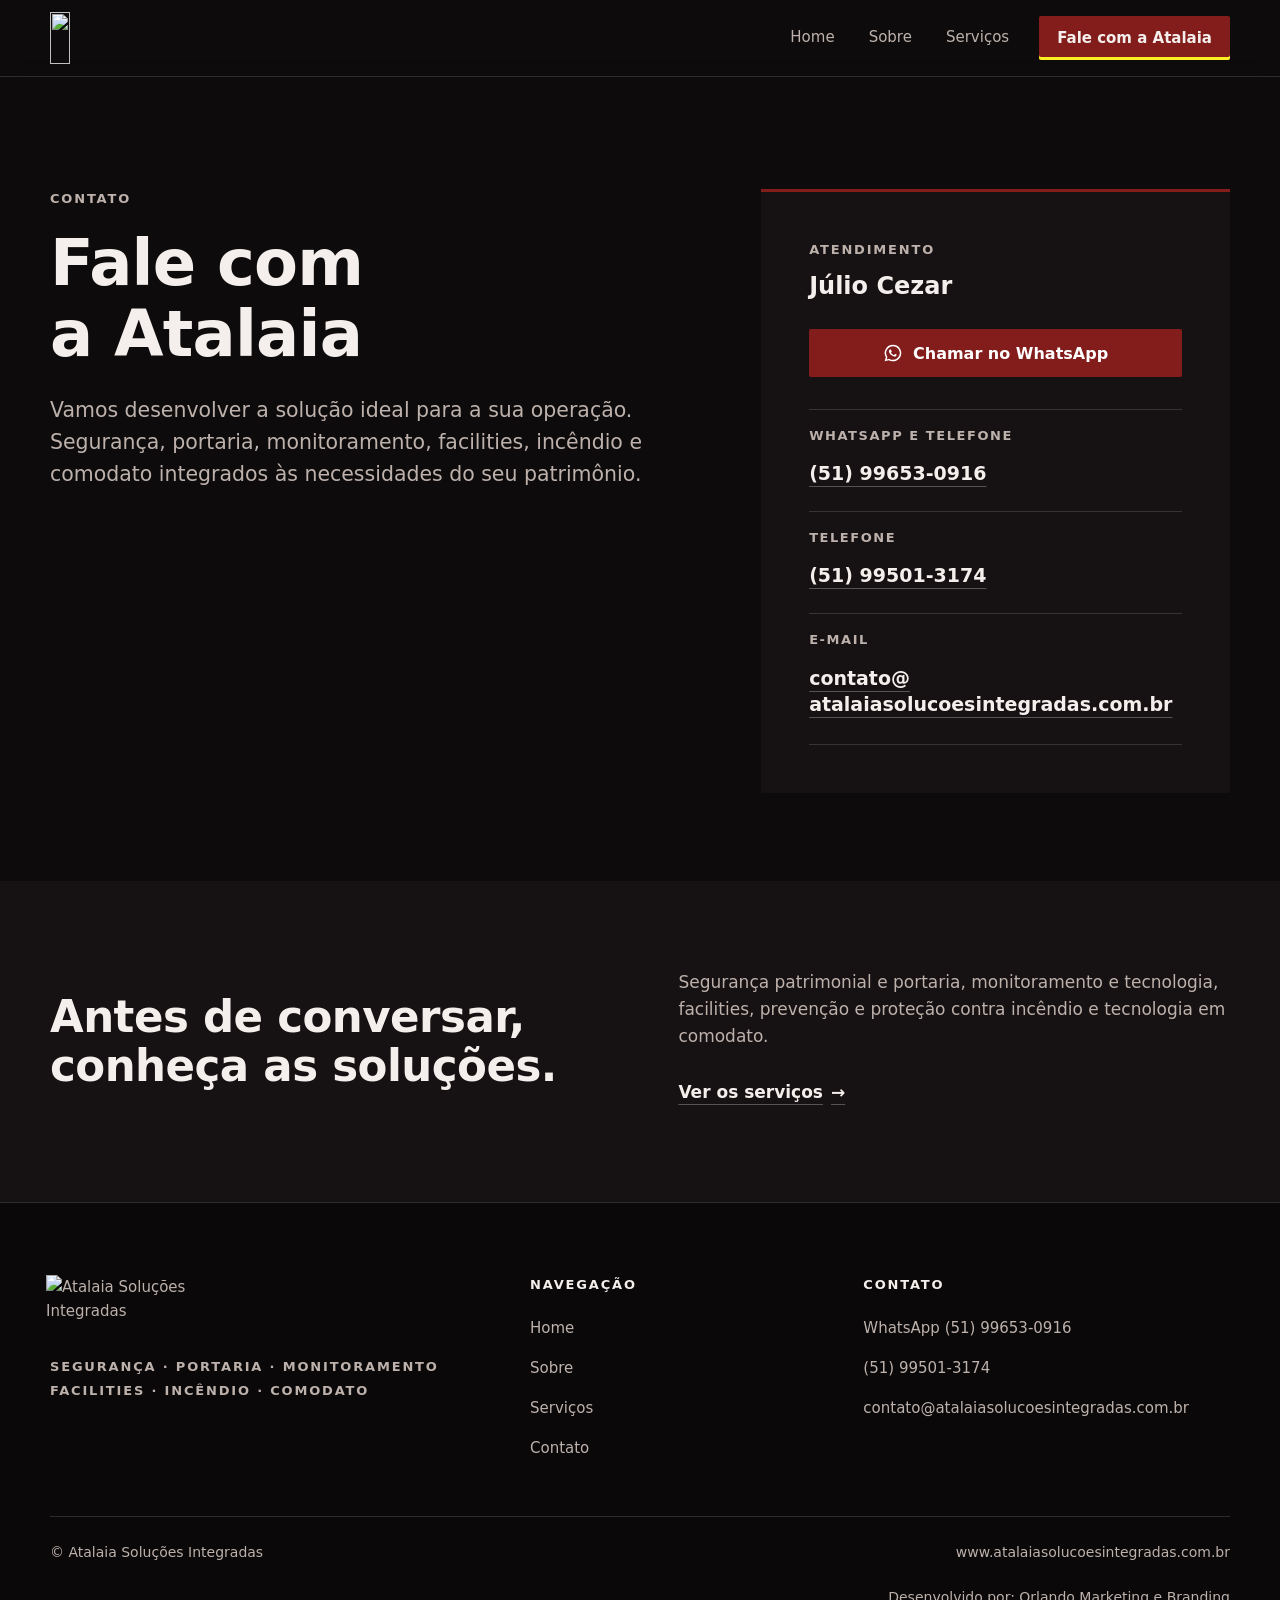
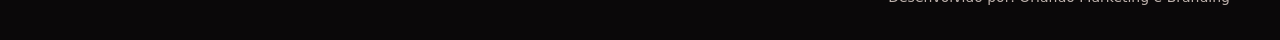
==== contato.html @ caf38fc2 "Publica páginas, estilos e script do site" ====
<!DOCTYPE html>
<html lang="pt-BR">
<head>
  <meta charset="UTF-8">
  <meta name="viewport" content="width=device-width, initial-scale=1">
  <title>Contato — Atalaia Soluções Integradas</title>
  <meta name="description" content="Fale com a Atalaia Soluções Integradas pelo WhatsApp, telefone ou e-mail.">
  <link rel="canonical" href="https://www.atalaiasolucoesintegradas.com.br/contato.html">
  <meta name="theme-color" content="#0E0B0C">
  <meta property="og:type" content="website">
  <meta property="og:locale" content="pt_BR">
  <meta property="og:site_name" content="Atalaia Soluções Integradas">
  <meta property="og:title" content="Contato — Atalaia Soluções Integradas">
  <meta property="og:description" content="Fale com a Atalaia Soluções Integradas pelo WhatsApp, telefone ou e-mail.">
  <meta property="og:url" content="https://www.atalaiasolucoesintegradas.com.br/contato.html">
  <meta property="og:image" content="https://www.atalaiasolucoesintegradas.com.br/assets/og/atalaia-og.jpg">
  <meta property="og:image:width" content="1200">
  <meta property="og:image:height" content="630">
  <meta property="og:image:alt" content="Atalaia Soluções Integradas — Proteção para o que realmente importa.">
  <meta name="twitter:card" content="summary_large_image">
  <link rel="icon" href="assets/favicon/favicon.ico" sizes="16x16 32x32 48x48">
  <link rel="icon" type="image/svg+xml" href="assets/favicon/favicon.svg">
  <link rel="apple-touch-icon" href="assets/favicon/apple-touch-icon.png">
  <link rel="preload" href="assets/fonts/ibm-plex-sans-latin-var.woff2" as="font" type="font/woff2" crossorigin>
  <link rel="stylesheet" href="styles.css">
  <script>document.documentElement.classList.add('js');</script>
  <script src="main.js" defer></script>
  <script type="application/ld+json">{"@context": "https://schema.org", "@type": "Organization", "name": "Atalaia Soluções Integradas", "url": "https://www.atalaiasolucoesintegradas.com.br/", "logo": "https://www.atalaiasolucoesintegradas.com.br/assets/logo/atalaia-horizontal-fundo-escuro.svg", "email": "contato@atalaiasolucoesintegradas.com.br", "contactPoint": [{"@type": "ContactPoint", "contactType": "customer service", "telephone": "+55-51-99653-0916", "email": "contato@atalaiasolucoesintegradas.com.br", "availableLanguage": "pt-BR"}]}</script>
</head>
<body>
  <a class="skip-link" href="#conteudo">Pular para o conteúdo</a>

  <header class="site-header">
    <div class="container header-inner">
      <a class="brand" href="index.html" aria-label="Atalaia Soluções Integradas — página inicial">
        <img src="assets/logo/atalaia-horizontal-fundo-escuro.svg" width="1313" height="386" alt="">
      </a>
      <button class="nav-toggle" type="button" aria-expanded="false" aria-controls="site-nav">
        <span class="nav-toggle-icon" aria-hidden="true"></span><span class="nav-toggle-label">Menu</span>
      </button>
      <nav class="site-nav" id="site-nav" aria-label="Principal">
        <ul>
          <li><a href="index.html">Home</a></li>
          <li><a href="sobre.html">Sobre</a></li>
          <li><a href="servicos.html">Serviços</a></li>
          <li><a class="nav-cta" href="contato.html" aria-current="page">Fale com a Atalaia</a></li>
        </ul>
      </nav>
    </div>
  </header>

  <main id="conteudo">

    <section class="page-hero" aria-labelledby="contato-titulo">
      <div class="container hero-inner">
        <div class="split split--wide-left">
          <div>
            <span class="eyebrow">Contato</span>
            <h1 id="contato-titulo">Fale com a Atalaia</h1>
            <p class="lead">Vamos desenvolver a solução ideal para a sua operação. Segurança, portaria, monitoramento, facilities, incêndio e comodato integrados às necessidades do seu patrimônio.</p>
          </div>
          <div class="contact-panel">
            <p class="contact-person">Atendimento</p>
            <p class="contact-name">Júlio Cezar</p>
            <a class="btn btn--block" href="https://wa.me/5551996530916?text=Ol%C3%A1%21%20Vim%20pelo%20site%20da%20Atalaia%20Solu%C3%A7%C3%B5es%20Integradas%20e%20gostaria%20de%20conversar%20sobre%20uma%20solu%C3%A7%C3%A3o%20para%20a%20minha%20opera%C3%A7%C3%A3o." target="_blank" rel="noopener"><svg viewBox="0 0 24 24" width="20" height="20" aria-hidden="true" focusable="false"><path fill="currentColor" d="M12 2a10 10 0 0 0-8.6 15.1L2 22l5-1.3A10 10 0 1 0 12 2Zm0 18.2a8.2 8.2 0 0 1-4.2-1.1l-.3-.2-3 .8.8-2.9-.2-.3A8.2 8.2 0 1 1 12 20.2Zm4.5-6.1c-.2-.1-1.5-.7-1.7-.8-.2-.1-.4-.1-.6.1-.2.2-.7.8-.8 1-.2.2-.3.2-.5.1-.2-.1-1-.4-1.9-1.2-.7-.6-1.2-1.4-1.3-1.6-.1-.2 0-.4.1-.5.1-.1.2-.3.4-.4.1-.1.2-.2.2-.4.1-.1 0-.3 0-.4 0-.1-.6-1.4-.8-1.9-.2-.5-.4-.4-.6-.4h-.5c-.2 0-.4.1-.6.3-.2.2-.8.8-.8 1.9s.8 2.2.9 2.4c.1.2 1.6 2.4 3.8 3.4.5.2.9.4 1.3.5.5.2 1 .1 1.4.1.4-.1 1.3-.5 1.5-1 .2-.5.2-.9.1-1Z"/></svg><span>Chamar no WhatsApp</span></a>
            <ul class="contact-list">
              <li><span class="contact-label">WhatsApp e telefone</span><a href="tel:+5551996530916">(51) 99653-0916</a></li>
              <li><span class="contact-label">Telefone</span><a href="tel:+5551995013174">(51) 99501-3174</a></li>
              <li><span class="contact-label">E-mail</span><a class="email" href="mailto:contato@atalaiasolucoesintegradas.com.br">contato@<wbr>atalaiasolucoesintegradas<wbr>.com.br</a></li>
            </ul>
          </div>
        </div>
      </div>
    </section>

    <section class="section section--ink2 section--tight" aria-labelledby="contato-solucoes">
      <div class="container split split--center">
        <div>
          <h2 id="contato-solucoes">Antes de conversar, conheça as soluções.</h2>
        </div>
        <div>
          <p class="muted">Segurança patrimonial e portaria, monitoramento e tecnologia, facilities, prevenção e proteção contra incêndio e tecnologia em comodato.</p>
          <div class="actions" style="margin-top:20px"><a class="link-action" href="servicos.html">Ver os serviços</a></div>
        </div>
      </div>
    </section>

  </main>

  <footer class="site-footer">
    <div class="container">
      <div class="footer-grid">
        <div class="footer-brand">
          <img src="assets/logo/atalaia-horizontal-fundo-escuro.svg" width="1313" height="386" alt="Atalaia Soluções Integradas" loading="lazy">
          <p class="tagline">Segurança · Portaria · Monitoramento<br>Facilities · Incêndio · Comodato</p>
        </div>
        <nav aria-label="Rodapé">
          <p class="footer-title">Navegação</p>
          <ul class="footer-links">
            <li><a href="index.html">Home</a></li>
            <li><a href="sobre.html">Sobre</a></li>
            <li><a href="servicos.html">Serviços</a></li>
            <li><a href="contato.html">Contato</a></li>
          </ul>
        </nav>
        <div>
          <p class="footer-title">Contato</p>
          <ul class="footer-links">
            <li><a href="https://wa.me/5551996530916?text=Ol%C3%A1%21%20Vim%20pelo%20site%20da%20Atalaia%20Solu%C3%A7%C3%B5es%20Integradas%20e%20gostaria%20de%20conversar%20sobre%20uma%20solu%C3%A7%C3%A3o%20para%20a%20minha%20opera%C3%A7%C3%A3o." target="_blank" rel="noopener">WhatsApp (51) 99653-0916</a></li>
            <li><a href="tel:+5551995013174">(51) 99501-3174</a></li>
            <li><a href="mailto:contato@atalaiasolucoesintegradas.com.br">contato@<wbr>atalaiasolucoesintegradas<wbr>.com.br</a></li>
          </ul>
        </div>
      </div>
      <div class="footer-bottom">
        <p>© Atalaia Soluções Integradas</p>
        <p>www.atalaiasolucoesintegradas.com.br</p>
        <p class="footer-credit">Desenvolvido por: Orlando Marketing e Branding</p>
      </div>
    </div>
  </footer>

</body>
</html>
---- styles.css ----
/* ==========================================================================
   Atalaia Soluções Integradas — site institucional
   Sistema visual v3 (setembro/2026): direção escura, títulos sem serifa,
   fotografia institucional e blocos claros pontuais.

   Cores oficiais (ativos da marca): grená #821D1C · amarelo #FBED21 · branco.
   Os demais tons abaixo são ADAPTAÇÃO WEB para superfícies e leitura,
   documentados no README — não fazem parte da paleta oficial da marca.
   ========================================================================== */

/* IBM Plex Sans — fonte variável (400–700), subconjunto latino, hospedada no próprio site.
   Licença SIL Open Font License 1.1 — ver assets/fonts/LICENCA-FONTE.txt */
@font-face {
  font-family: "IBM Plex Sans";
  src: url("assets/fonts/ibm-plex-sans-latin-var.woff2") format("woff2");
  font-weight: 100 700;
  font-style: normal;
  font-display: swap;
  unicode-range: U+0000-00FF, U+0131, U+0152-0153, U+02BB-02BC, U+02C6, U+02DA, U+02DC, U+0304, U+0308, U+0329, U+2000-206F, U+20AC, U+2122, U+2191, U+2193, U+2212, U+2215, U+FEFF, U+FFFD;
}

:root {
  /* Oficiais */
  --grena: #821D1C;
  --amarelo: #FBED21;
  --branco: #FFFFFF;

  /* Adaptação web */
  --ink: #0E0B0C;          /* fundo principal */
  --ink-2: #161112;        /* superfície elevada */
  --ink-3: #201819;        /* superfície de apoio */
  --grena-deep: #3A0F10;   /* massa grená profunda (gradientes) */
  --grena-hover: #9B2826;  /* hover do botão principal */
  --line: rgba(255, 255, 255, .14);
  --line-strong: rgba(255, 255, 255, .28);
  --text: #F4EFEC;         /* 17,6:1 sobre --ink */
  --text-muted: #BDB1AC;   /* 9,4:1 sobre --ink · 8,2:1 sobre --ink-3 */
  --paper: #F3EEEA;        /* bloco claro de leitura */
  --paper-text: #1A1314;   /* 16,4:1 sobre --paper */
  --paper-muted: #574A45;  /* 7,6:1 sobre --paper */

  --font: "IBM Plex Sans", system-ui, -apple-system, "Segoe UI", Roboto, Arial, sans-serif;

  --container: 1180px;
  --gutter: clamp(20px, 5vw, 48px);
  --section-y: clamp(72px, 10vw, 128px);
  --header-h: 76px;
}

/* ---------- Base ---------- */
*, *::before, *::after { box-sizing: border-box; }

html {
  -webkit-text-size-adjust: 100%;
  text-size-adjust: 100%;
  scroll-behavior: smooth;
  scroll-padding-top: calc(var(--header-h) + 16px);
}
@media (prefers-reduced-motion: reduce) {
  html { scroll-behavior: auto; }
  *, *::before, *::after { transition: none !important; }
}

body {
  margin: 0;
  background: var(--ink);
  color: var(--text);
  font-family: var(--font);
  font-size: 1.0625rem;       /* 17px */
  line-height: 1.6;
  -webkit-font-smoothing: antialiased;
}

img { max-width: 100%; height: auto; display: block; }

h1, h2, h3 {
  font-family: var(--font);
  font-weight: 700;
  line-height: 1.12;
  letter-spacing: -0.012em;
  margin: 0;
  text-wrap: balance;
}
h1 { font-size: clamp(2.25rem, 5.2vw, 4rem); }
h2 { font-size: clamp(1.75rem, 3.4vw, 2.75rem); }
h3 { font-size: clamp(1.25rem, 1.8vw, 1.5rem); font-weight: 600; line-height: 1.25; }

p { margin: 0 0 1em; }
p:last-child { margin-bottom: 0; }

a { color: inherit; }

::selection { background: var(--grena); color: var(--branco); }

/* Foco: anel amarelo (acento pontual) + contorno escuro para funcionar em qualquer fundo */
:focus-visible {
  outline: 3px solid var(--amarelo);
  outline-offset: 3px;
  box-shadow: 0 0 0 6px rgba(14, 11, 12, .9);
  border-radius: 2px;
}

.skip-link {
  position: absolute;
  left: 16px;
  top: -100px;
  z-index: 100;
  background: var(--amarelo);
  color: var(--ink);
  font-weight: 600;
  padding: 12px 18px;
  text-decoration: none;
}
.skip-link:focus { top: 12px; }

.visually-hidden {
  position: absolute !important;
  width: 1px; height: 1px;
  margin: -1px; padding: 0;
  overflow: hidden;
  clip: rect(0 0 0 0);
  white-space: nowrap;
  border: 0;
}

.container {
  width: 100%;
  max-width: calc(var(--container) + 2 * var(--gutter));
  margin-inline: auto;
  padding-inline: var(--gutter);
}

/* ---------- Tipografia utilitária ---------- */
.eyebrow {
  display: block;
  font-size: .8125rem;
  font-weight: 600;
  letter-spacing: .14em;
  text-transform: uppercase;
  color: var(--text-muted);
  margin: 0 0 18px;
}
.lead {
  font-size: clamp(1.125rem, 1.6vw, 1.3125rem);
  line-height: 1.55;
  color: var(--text);
  max-width: 40em;
}
.muted { color: var(--text-muted); }
.rule {
  display: block;
  width: 64px;
  height: 3px;
  background: var(--grena);
  margin: 28px 0;
  border: 0;
}
.tagline {
  font-size: .8125rem;
  font-weight: 600;
  letter-spacing: .14em;
  text-transform: uppercase;
  color: var(--text-muted);
  margin: 0;
}

/* ---------- Botões e links de ação ---------- */
.btn {
  display: inline-flex;
  align-items: center;
  justify-content: center;
  gap: 10px;
  min-height: 48px;
  padding: 12px 24px;
  border: 2px solid var(--grena);
  border-radius: 2px;
  background: var(--grena);
  color: var(--branco);                 /* 9,4:1 */
  font-family: var(--font);
  font-size: 1rem;
  font-weight: 600;
  line-height: 1.2;
  text-decoration: none;
  transition: background-color .15s ease, border-color .15s ease;
}
.btn:hover {
  background: var(--grena-hover);       /* branco 7,6:1 */
  border-color: var(--grena-hover);
  color: var(--branco);
}
.btn:active { background: #6C1817; border-color: #6C1817; }
.btn svg { flex: none; }

.btn--light {                            /* botão principal sobre bloco claro */
  background: var(--grena);
  border-color: var(--grena);
  color: var(--branco);
}

.link-action {
  display: inline-flex;
  align-items: center;
  gap: 8px;
  min-height: 44px;
  color: var(--text);
  font-weight: 600;
  text-decoration: underline;
  text-decoration-color: var(--line-strong);
  text-underline-offset: 6px;
  text-decoration-thickness: 1px;
  transition: text-decoration-color .15s ease;
}
.link-action:hover { text-decoration-color: currentColor; }
.link-action::after { content: "→"; text-decoration: none; display: inline-block; }

.actions {
  display: flex;
  flex-wrap: wrap;
  align-items: center;
  gap: 16px 28px;
  margin-top: 36px;
}

/* ---------- Cabeçalho ---------- */
.site-header {
  position: sticky;
  top: 0;
  z-index: 50;
  background: rgba(14, 11, 12, .94);
  border-bottom: 1px solid var(--line);
}
@supports (backdrop-filter: blur(8px)) {
  .site-header { background: rgba(14, 11, 12, .82); backdrop-filter: blur(10px); }
}
.header-inner {
  display: flex;
  align-items: center;
  justify-content: space-between;
  gap: 24px;
  min-height: var(--header-h);
}
.brand {
  display: inline-flex;
  align-items: center;
  flex: none;
  padding: 6px 0;
}
.brand img { height: 52px; width: auto; }  /* desenho efetivo ≈ 168 px */

.nav-toggle { display: none; }

.site-nav ul {
  list-style: none;
  margin: 0;
  padding: 0;
  display: flex;
  align-items: center;
  gap: 6px;
}
.site-nav a {
  display: inline-flex;
  align-items: center;
  min-height: 44px;
  padding: 0 14px;
  color: var(--text-muted);
  font-size: .9375rem;
  font-weight: 500;
  text-decoration: none;
  border-bottom: 2px solid transparent;
}
.site-nav a:hover { color: var(--text); }
.site-nav a[aria-current="page"] {
  color: var(--text);
  border-bottom-color: var(--grena);
}
.site-nav .nav-cta {
  margin-left: 10px;
  min-height: 44px;
  padding: 0 18px;
  background: var(--grena);
  color: var(--branco);
  border: 0;
  border-radius: 2px;
  font-weight: 600;
}
.site-nav .nav-cta:hover { background: var(--grena-hover); color: var(--branco); }
.site-nav .nav-cta[aria-current="page"] { box-shadow: inset 0 -3px 0 var(--amarelo); }

/* Menu móvel — ativado apenas quando o JS está disponível (classe .js no <html>) */
@media (max-width: 820px) {
  :root { --header-h: 64px; }
  .brand img { height: 42px; }         /* desenho efetivo ≈ 136 px */

  .js .nav-toggle {
    display: inline-flex;
    align-items: center;
    gap: 10px;
    min-height: 44px;
    min-width: 44px;
    padding: 0 14px;
    background: transparent;
    color: var(--text);
    border: 1px solid var(--line-strong);
    border-radius: 2px;
    font: 600 .9375rem/1 var(--font);
    cursor: pointer;
  }
  .nav-toggle-icon { position: relative; display: block; width: 18px; height: 14px; }
  .nav-toggle-icon::before,
  .nav-toggle-icon::after,
  .nav-toggle-icon span { content: ""; }
  .nav-toggle-icon::before,
  .nav-toggle-icon::after {
    position: absolute;
    left: 0;
    width: 18px;
    height: 2px;
    background: currentColor;
    transform-origin: 50% 50%;
    transition: transform .15s ease, top .15s ease, box-shadow .15s ease;
  }
  .nav-toggle-icon::before { top: 2px; box-shadow: 0 5px 0 currentColor; }
  .nav-toggle-icon::after { top: 12px; }
  .nav-toggle[aria-expanded="true"] .nav-toggle-icon::before { top: 6px; box-shadow: none; transform: rotate(45deg); }
  .nav-toggle[aria-expanded="true"] .nav-toggle-icon::after { top: 6px; transform: rotate(-45deg); }

  .js .site-nav {
    position: absolute;
    left: 0; right: 0;
    top: 100%;
    background: var(--ink);
    border-bottom: 1px solid var(--line);
    padding: 8px var(--gutter) 24px;
  }
  .js .site-nav[hidden] { display: none; }
  .js .site-nav ul { flex-direction: column; align-items: stretch; gap: 0; }
  .js .site-nav a {
    display: flex;
    min-height: 52px;
    padding: 0 4px;
    font-size: 1.0625rem;
    border-bottom: 1px solid var(--line);
  }
  .js .site-nav a[aria-current="page"] { color: var(--text); border-bottom-color: var(--line); box-shadow: inset 3px 0 0 var(--grena); padding-left: 14px; }
  .js .site-nav .nav-cta { margin: 16px 0 0; justify-content: center; border-bottom: 0; padding: 0 18px; }
  .js .site-nav .nav-cta[aria-current="page"] { box-shadow: inset 0 -3px 0 var(--amarelo); padding-left: 18px; }

  /* Sem JS: links continuam visíveis em linha, com quebra */
  .site-nav ul { flex-wrap: wrap; justify-content: flex-end; }
  .site-nav a { padding: 0 8px; }
}

/* ---------- Seções ---------- */
.section { padding-block: var(--section-y); position: relative; }
.section--tight { padding-block: clamp(56px, 7vw, 88px); }
.section--ink2 { background: var(--ink-2); }
.section--paper { background: var(--paper); color: var(--paper-text); }
.section--paper .eyebrow { color: var(--paper-muted); }
.section--paper .muted { color: var(--paper-muted); }
.section--paper .link-action { color: var(--paper-text); text-decoration-color: rgba(26,19,20,.35); }
.section--paper .link-action:hover { text-decoration-color: currentColor; }
.section--paper :focus-visible { box-shadow: 0 0 0 6px var(--paper); outline-color: var(--grena); }
.section--paper h2, .section--paper h3 { color: var(--paper-text); }
.section--paper .accent { color: var(--grena); }

.section-head { max-width: 760px; margin-bottom: clamp(40px, 5vw, 64px); }
.section-head h2 + p { margin-top: 20px; }

.split {
  display: grid;
  grid-template-columns: minmax(0, 1fr) minmax(0, 1fr);
  gap: clamp(32px, 6vw, 96px);
  align-items: start;
}
.split--center { align-items: center; }
.split--wide-left { grid-template-columns: minmax(0, 1.15fr) minmax(0, .85fr); }
@media (max-width: 900px) {
  .split, .split--wide-left { grid-template-columns: minmax(0, 1fr); }
}

/* ---------- Hero ---------- */
.hero {
  position: relative;
  isolation: isolate;
  overflow: clip;
  background: var(--ink);
  min-height: min(760px, calc(100svh - var(--header-h)));
  display: flex;
  flex-direction: column;
}
.hero-media {
  position: absolute;
  inset: 0 0 0 auto;
  width: min(62%, 1040px);
  z-index: -2;
}
.hero-media img {
  width: 100%;
  height: 100%;
  object-fit: cover;
  object-position: 62% 40%;
}
.hero-scrim {
  position: absolute;
  inset: 0;
  z-index: -1;
  background:
    linear-gradient(90deg, var(--ink) 40%, rgba(14,11,12,.9) 54%, rgba(14,11,12,.35) 74%, rgba(14,11,12,.12) 100%),
    linear-gradient(0deg, var(--ink) 0%, rgba(14,11,12,0) 28%);
}
.hero-inner {
  flex: 1;
  display: flex;
  flex-direction: column;
  justify-content: center;
  padding-block: clamp(64px, 9vw, 120px) 40px;
}
.hero-copy { max-width: 620px; }
.hero h1 { text-transform: uppercase; letter-spacing: -0.005em; line-height: 1.04; font-size: clamp(2.25rem, 4.4vw, 3.625rem); }
.hero .hero-copy { max-width: 760px; }
.br-lg { display: none; }
@media (min-width: 901px) { .br-lg { display: inline; } }
.hero .lead { color: var(--text); max-width: 30em; }
.hero-foot {
  display: flex;
  justify-content: space-between;
  align-items: flex-end;
  gap: 16px;
  padding-bottom: 28px;
}
.photo-note {
  display: inline-block;
  font-size: .75rem;
  font-weight: 500;
  letter-spacing: .04em;
  color: #E4DCD8;
  background: rgba(14, 11, 12, .72);
  padding: 4px 8px;
  border-radius: 2px;
  line-height: 1.4;
}

@media (max-width: 900px) {
  .hero { min-height: 0; }
  .hero-media { inset: 0; width: 100%; height: 100%; }
  .hero-media img { object-position: 72% 22%; }
  .hero-scrim {
    background:
      linear-gradient(0deg, var(--ink) 34%, rgba(14,11,12,.72) 56%, rgba(14,11,12,.05) 100%);
  }
  .hero-inner { padding-top: clamp(200px, 48vw, 340px); padding-bottom: 32px; }
  .hero-foot { flex-direction: column-reverse; align-items: flex-start; }
  .hero-foot .photo-note { position: absolute; top: 16px; right: var(--gutter); }
}

/* Cabeçalho de página interna */
.page-hero { position: relative; isolation: isolate; overflow: clip; background: var(--ink); }
.page-hero .hero-inner { padding-block: clamp(64px, 9vw, 112px) clamp(56px, 7vw, 88px); }
.page-hero h1 { max-width: 16em; }
.page-hero .lead { margin-top: 24px; color: var(--text-muted); }
.page-hero--photo .hero-media { width: min(48%, 820px); }
.page-hero--photo .hero-scrim {
  background: linear-gradient(90deg, var(--ink) 45%, rgba(14,11,12,.7) 62%, rgba(14,11,12,.1) 100%);
}
.page-hero--photo .hero-copy { max-width: 640px; }
.page-hero .photo-note { position: absolute; right: var(--gutter); bottom: 16px; }
@media (max-width: 900px) {
  .page-hero--photo .hero-media { width: 100%; }
  .page-hero--photo .hero-scrim { background: linear-gradient(0deg, var(--ink) 32%, rgba(14,11,12,.7) 60%, rgba(14,11,12,.2) 100%); }
  .page-hero--photo .hero-inner { padding-top: clamp(220px, 56vw, 360px); }
  .page-hero .photo-note { top: 16px; bottom: auto; }
}

/* ---------- Home: quem somos ---------- */
.intro-grid h2 { max-width: 12em; }
.intro-grid .lead { margin-bottom: 20px; }

/* ---------- Frentes de serviço (lista editorial) ---------- */
.fronts {
  display: grid;
  grid-template-columns: minmax(0, .8fr) minmax(0, 1.2fr);
  gap: clamp(32px, 6vw, 88px);
  align-items: stretch;
}
.fronts-media { position: relative; min-height: 420px; }
.fronts-media picture { position: absolute; inset: 0; }
.fronts-media img { height: 100%; width: 100%; }
.fronts-media img { object-fit: cover; object-position: 78% 18%; }
.fronts-media .photo-note { position: absolute; left: 12px; bottom: 12px; }

.front-list { list-style: none; margin: 0; padding: 0; border-top: 1px solid var(--line); }
.front-list li { border-bottom: 1px solid var(--line); }
.front-list a {
  display: grid;
  grid-template-columns: 3.2rem minmax(0, 1fr) auto;
  gap: 4px 16px;
  align-items: baseline;
  padding: 26px 4px;
  text-decoration: none;
  color: var(--text);
}
.front-num { font-size: .875rem; font-weight: 600; color: var(--text-muted); letter-spacing: .06em; }
.front-list h3 { font-size: clamp(1.25rem, 2vw, 1.625rem); }
.front-list p { grid-column: 2 / 3; margin: 6px 0 0; color: var(--text-muted); font-size: 1rem; }
.front-arrow { grid-row: 1; grid-column: 3; font-size: 1.25rem; color: var(--text-muted); transition: transform .15s ease, color .15s ease; }
.front-list a:hover h3 { text-decoration: underline; text-decoration-thickness: 1px; text-underline-offset: 6px; }
.front-list a:hover .front-arrow { transform: translateX(4px); color: var(--text); }
.front-note { grid-column: 2 / 4; font-size: .875rem !important; color: var(--text-muted); }

@media (max-width: 900px) {
  .fronts { grid-template-columns: minmax(0, 1fr); }
  .fronts-media { min-height: 0; aspect-ratio: 4 / 5; max-height: 560px; }
}
@media (min-width: 600px) and (max-width: 900px) {
  .fronts-media { aspect-ratio: 16 / 10; max-height: none; }
  .fronts-media img { object-position: 80% 22%; }
  .service-media img { aspect-ratio: 16 / 11; }
  .comodato-media img, .comodato-media.service-media img { aspect-ratio: 16 / 11; }
}
@media (max-width: 480px) {
  .front-list a { grid-template-columns: 2.4rem minmax(0, 1fr) auto; gap: 4px 10px; padding: 22px 0; }
}

/* ---------- Integração ---------- */
.statement {
  background:
    radial-gradient(120% 140% at 100% 100%, rgba(130, 29, 28, .95) 0%, rgba(130, 29, 28, 0) 60%),
    linear-gradient(135deg, var(--grena-deep) 0%, #5A1515 55%, var(--grena) 100%);
  padding: clamp(36px, 5vw, 64px);
}
.statement-words {
  display: grid;
  grid-template-columns: repeat(2, max-content);
  gap: 10px clamp(40px, 8vw, 140px);
  font-size: clamp(1.75rem, 4vw, 3.25rem);
  font-weight: 700;
  line-height: 1.1;
  text-transform: uppercase;
  letter-spacing: .01em;
  margin: 0;
  color: var(--branco);
}
.pillars {
  display: grid;
  grid-template-columns: repeat(4, minmax(0, 1fr));
  gap: 28px clamp(24px, 3vw, 48px);
  margin-top: clamp(40px, 5vw, 56px);
}
.pillar { border-top: 2px solid var(--grena); padding-top: 18px; }
.pillar h3 { font-size: .9375rem; letter-spacing: .12em; text-transform: uppercase; font-weight: 700; margin-bottom: 8px; }
.pillar p { color: var(--text-muted); font-size: 1rem; margin: 0; }
.statement-close { margin-top: clamp(36px, 4vw, 52px); font-size: clamp(1.125rem, 1.8vw, 1.375rem); font-weight: 600; max-width: 34em; }
@media (max-width: 900px) { .pillars { grid-template-columns: repeat(2, minmax(0, 1fr)); } }
@media (max-width: 520px) {
  .statement-words { grid-template-columns: 1fr; }
  .pillars { grid-template-columns: minmax(0, 1fr); }
}

/* ---------- Comodato ---------- */
.comodato {
  background: linear-gradient(120deg, var(--ink) 0%, #1E0F10 55%, var(--grena-deep) 100%);
}
.comodato-media { position: relative; }
.comodato-media img { width: 100%; aspect-ratio: 1146 / 1080; object-fit: cover; }
.comodato-media .photo-note { position: absolute; left: 12px; bottom: 12px; }
.items-inline { color: var(--text-muted); }
.items-inline strong { color: var(--text); display: block; margin-bottom: 6px; font-weight: 600; }
.condition {
  margin-top: 28px;
  padding-top: 20px;
  border-top: 1px solid var(--line);
  font-size: .9375rem;
  color: var(--text-muted);
}

/* ---------- Chamada final (bloco claro) ---------- */
.cta-final .split { align-items: end; }
.cta-final h2 { max-width: 14em; }
.cta-final p { color: var(--paper-muted); max-width: 32em; }

/* ---------- Serviços ---------- */
.anchor-index {
  list-style: none;
  margin: 36px 0 0;
  padding: 0;
  display: flex;
  flex-wrap: wrap;
  gap: 10px;
}
.anchor-index a {
  display: inline-flex;
  align-items: center;
  min-height: 44px;
  padding: 8px 16px;
  border: 1px solid var(--line-strong);
  border-radius: 2px;
  color: var(--text);
  text-decoration: none;
  font-size: .9375rem;
  font-weight: 500;
}
.anchor-index a:hover { border-color: var(--text); }

.anchor-alias { position: relative; top: 0; display: block; height: 0; }

.service { border-top: 1px solid var(--line); }
.service-grid {
  display: grid;
  grid-template-columns: minmax(0, 1fr) minmax(0, 1fr);
  gap: clamp(32px, 6vw, 88px);
  align-items: start;
}
.service-grid--flip .service-media { order: -1; }
.service-media { position: relative; }
.service-media img { width: 100%; aspect-ratio: 4 / 5; object-fit: cover; object-position: 70% 20%; }
.comodato-media.service-media img { aspect-ratio: 1146 / 1080; object-position: 50% 50%; }
.service-media .photo-note { position: absolute; left: 12px; bottom: 12px; }
.service h2 { margin-bottom: 8px; }
.service .claim { font-size: clamp(1.125rem, 1.6vw, 1.3125rem); font-weight: 600; color: var(--text); margin: 0 0 24px; }
.service .num { font-size: .875rem; font-weight: 600; letter-spacing: .12em; color: var(--text-muted); margin-bottom: 16px; display: block; }

.feature-list {
  list-style: none;
  margin: 28px 0 0;
  padding: 0;
  columns: 2;
  column-gap: 32px;
}
.feature-list li {
  break-inside: avoid;
  padding: 10px 0 10px 18px;
  border-bottom: 1px solid var(--line);
  position: relative;
  font-size: 1rem;
}
.feature-list li::before {
  content: "";
  position: absolute;
  left: 0; top: 1.15em;
  width: 7px; height: 2px;
  background: var(--grena);
}
.list-title {
  margin: 36px 0 0;
  font-size: .8125rem;
  font-weight: 600;
  letter-spacing: .14em;
  text-transform: uppercase;
  color: var(--text-muted);
}
.list-title + .feature-list { margin-top: 12px; }

.tech-groups {
  display: grid;
  grid-template-columns: repeat(2, minmax(0, 1fr));
  gap: 32px clamp(24px, 4vw, 56px);
  margin-top: clamp(40px, 5vw, 56px);
}
.tech-group { border-top: 2px solid var(--grena); padding-top: 18px; }
.tech-group h3 { font-size: 1.0625rem; letter-spacing: .08em; text-transform: uppercase; margin-bottom: 10px; }
.tech-group p { color: var(--text-muted); margin: 0; font-size: 1rem; }
.band {
  margin-top: clamp(40px, 5vw, 56px);
  padding: 18px 24px;
  background: var(--grena);
  color: var(--branco);
  font-weight: 700;
  letter-spacing: .1em;
  text-transform: uppercase;
  font-size: .875rem;
  text-align: center;
}

.monitor-banner { position: relative; isolation: isolate; overflow: clip; min-height: clamp(360px, 44vw, 560px); display: flex; align-items: flex-end; }
.monitor-banner .hero-media { width: 100%; }
.monitor-banner .hero-media img { object-position: 60% 30%; }
.monitor-banner .hero-scrim { background: linear-gradient(0deg, var(--ink) 4%, rgba(14,11,12,.55) 45%, rgba(14,11,12,.05) 100%); }
.monitor-banner .container { padding-bottom: clamp(32px, 5vw, 56px); }
.monitor-banner .photo-note { position: absolute; top: 16px; right: var(--gutter); }

.facilities-card {
  background: var(--paper);
  color: var(--paper-text);
  padding: clamp(32px, 5vw, 64px);
}
.facilities-card .eyebrow { color: var(--paper-muted); }
.facilities-card .claim { color: var(--paper-text); }
.facilities-card p { color: var(--paper-muted); }

.tech-note {
  margin-top: 28px;
  padding: 16px 0 0;
  border-top: 1px solid var(--line);
  font-size: .9375rem;
  color: var(--text-muted);
}

@media (max-width: 900px) {
  .service-grid { grid-template-columns: minmax(0, 1fr); }
  .service-grid--flip .service-media { order: 0; }
  .service-media img { max-height: 560px; }
  .tech-groups { grid-template-columns: minmax(0, 1fr); }
}
@media (max-width: 560px) { .feature-list { columns: 1; } .feature-list--compact { columns: 2; column-gap: 20px; } }

/* ---------- Sobre ---------- */
.principles {
  list-style: none;
  margin: 32px 0 0;
  padding: 0;
  display: grid;
  grid-template-columns: repeat(2, minmax(0, 1fr));
  gap: 0 32px;
}
.principles li {
  padding: 14px 0;
  border-bottom: 1px solid rgba(26,19,20,.16);
  font-weight: 600;
  font-size: 1.0625rem;
}
.quote {
  font-size: clamp(1.375rem, 2.4vw, 1.875rem);
  font-weight: 600;
  line-height: 1.3;
  margin: 0;
  max-width: 22em;
}
@media (max-width: 520px) { .principles { grid-template-columns: minmax(0, 1fr); } }

/* ---------- Contato ---------- */
.contact-panel {
  background: var(--ink-2);
  border-top: 3px solid var(--grena);
  padding: clamp(28px, 4vw, 48px);
}
.contact-person { font-size: .8125rem; letter-spacing: .14em; text-transform: uppercase; color: var(--text-muted); font-weight: 600; margin: 0 0 6px; }
.contact-name { font-size: 1.5rem; font-weight: 700; margin: 0 0 24px; }
.contact-list { list-style: none; margin: 32px 0 0; padding: 0; border-top: 1px solid var(--line); }
.contact-list li { border-bottom: 1px solid var(--line); padding: 16px 0; }
.contact-label { display: block; font-size: .8125rem; font-weight: 600; letter-spacing: .12em; text-transform: uppercase; color: var(--text-muted); margin-bottom: 4px; }
.contact-list a {
  display: inline-block;
  min-height: 44px;
  line-height: 44px;
  font-size: 1.1875rem;
  font-weight: 600;
  color: var(--text);
  text-decoration: underline;
  text-decoration-color: var(--line-strong);
  text-underline-offset: 6px;
}
.contact-list a:hover { text-decoration-color: currentColor; }
.contact-list a.email {
  line-height: 1.4;
  padding: 10px 0;
  overflow-wrap: break-word;
  font-size: clamp(1rem, 4.2vw, 1.1875rem);
}
.btn--block { width: 100%; }

/* ---------- Rodapé ---------- */
.site-footer {
  background: #0A0809;
  border-top: 1px solid var(--line);
  padding-block: clamp(48px, 6vw, 72px) 32px;
  color: var(--text-muted);
  font-size: .9375rem;
}
.footer-grid {
  display: grid;
  grid-template-columns: minmax(0, 1.2fr) minmax(0, .8fr) minmax(0, 1fr);
  gap: 40px;
  align-items: start;
}
.footer-brand img { height: 60px; width: auto; margin-left: -4px; }
.footer-brand .tagline { margin-top: 20px; line-height: 1.8; }
.footer-title { color: var(--text); font-size: .8125rem; font-weight: 600; letter-spacing: .14em; text-transform: uppercase; margin: 0 0 12px; }
.footer-links { list-style: none; margin: 0; padding: 0; }
.footer-links a {
  display: inline-flex;
  align-items: center;
  min-height: 40px;
  color: var(--text-muted);
  text-decoration: none;
  overflow-wrap: break-word;
}
.footer-links a:hover { color: var(--text); text-decoration: underline; text-underline-offset: 4px; }
.footer-bottom {
  margin-top: 48px;
  padding-top: 24px;
  border-top: 1px solid var(--line);
  display: flex;
  flex-wrap: wrap;
  justify-content: space-between;
  gap: 8px 24px;
  font-size: .875rem;
}
.footer-credit { flex-basis: 100%; text-align: right; }
@media (max-width: 900px) {
  .footer-grid { grid-template-columns: minmax(0, 1fr) minmax(0, 1fr); }
  .footer-brand { grid-column: 1 / -1; }
}
@media (max-width: 520px) {
  .footer-credit { text-align: left; }
  .footer-grid { grid-template-columns: minmax(0, 1fr); }
}
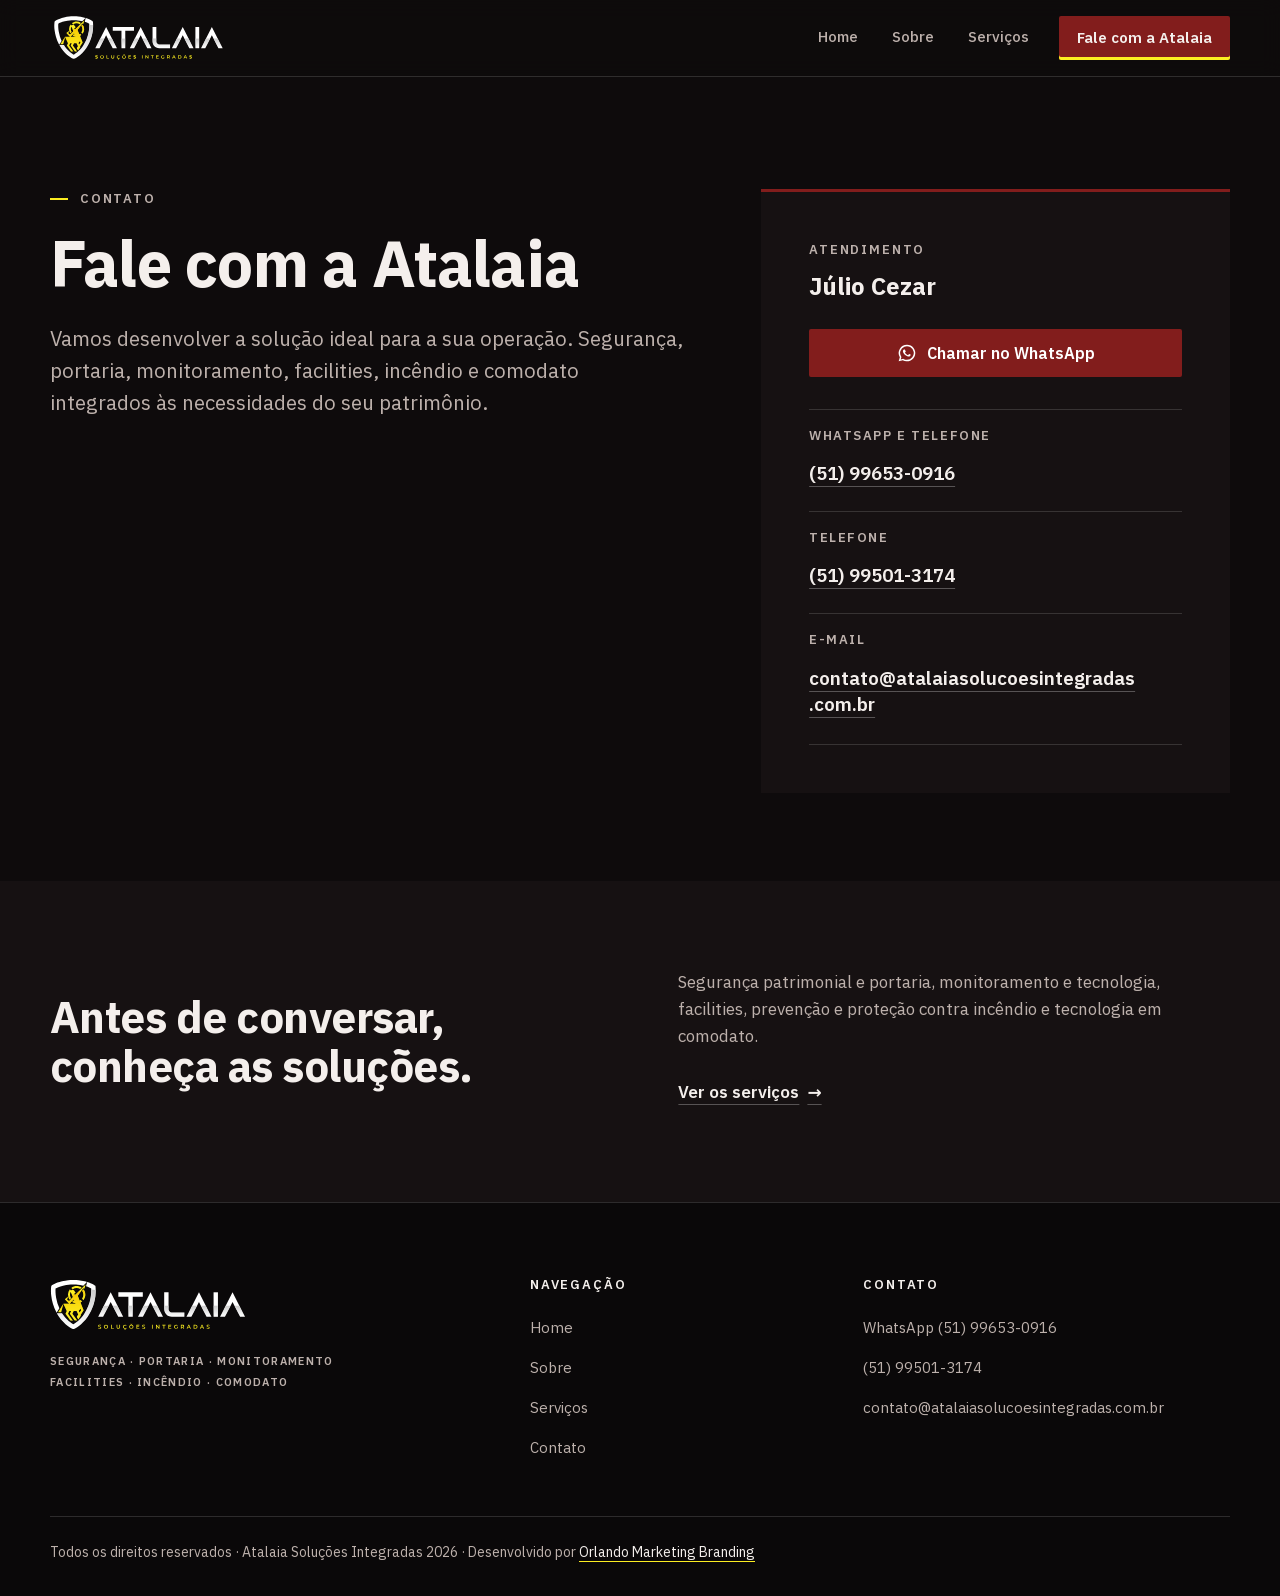
==== commit 55a51b5c: "Refina visual, rodapé e hero em tablet" ====
--- a/contato.html
+++ b/contato.html
@@ -113,9 +113,7 @@
         </div>
       </div>
       <div class="footer-bottom">
-        <p>© Atalaia Soluções Integradas</p>
-        <p>www.atalaiasolucoesintegradas.com.br</p>
-        <p class="footer-credit">Desenvolvido por: Orlando Marketing e Branding</p>
+        <p>Todos os direitos reservados · Atalaia Soluções Integradas 2026 · Desenvolvido por <a href="https://orlandomarketingbranding.com.br/" target="_blank" rel="noopener">Orlando Marketing Branding</a></p>
       </div>
     </div>
   </footer>
--- a/styles.css
+++ b/styles.css
@@ -20,6 +20,7 @@
 }
 
 :root {
+  --hero-photo-h: clamp(300px, 58vw, 500px);
   /* Oficiais */
   --grena: #821D1C;
   --amarelo: #FBED21;
@@ -132,7 +133,9 @@
 
 /* ---------- Tipografia utilitária ---------- */
 .eyebrow {
-  display: block;
+  display: flex;
+  align-items: center;
+  gap: 12px;
   font-size: .8125rem;
   font-weight: 600;
   letter-spacing: .14em;
@@ -146,12 +149,14 @@
   color: var(--text);
   max-width: 40em;
 }
+.eyebrow::before { content: ""; flex: none; width: 18px; height: 2px; background: var(--amarelo); }
+.section--paper .eyebrow::before, .facilities-card .eyebrow::before { background: var(--grena); }
 .muted { color: var(--text-muted); }
 .rule {
   display: block;
-  width: 64px;
+  width: 56px;
   height: 3px;
-  background: var(--grena);
+  background: var(--amarelo);
   margin: 28px 0;
   border: 0;
 }
@@ -210,7 +215,10 @@
   text-decoration-thickness: 1px;
   transition: text-decoration-color .15s ease;
 }
-.link-action:hover { text-decoration-color: currentColor; }
+.link-action:hover { text-decoration-color: var(--amarelo); }
+.link-action:hover::after { color: var(--amarelo); }
+.section--paper .link-action:hover { text-decoration-color: var(--grena); }
+.section--paper .link-action:hover::after { color: var(--grena); }
 .link-action::after { content: "→"; text-decoration: none; display: inline-block; }
 
 .actions {
@@ -394,6 +402,7 @@
   width: min(62%, 1040px);
   z-index: -2;
 }
+.hero-media picture { display: block; width: 100%; height: 100%; }
 .hero-media img {
   width: 100%;
   height: 100%;
@@ -428,29 +437,21 @@
   gap: 16px;
   padding-bottom: 28px;
 }
-.photo-note {
-  display: inline-block;
-  font-size: .75rem;
-  font-weight: 500;
-  letter-spacing: .04em;
-  color: #E4DCD8;
-  background: rgba(14, 11, 12, .72);
-  padding: 4px 8px;
-  border-radius: 2px;
-  line-height: 1.4;
-}
 
 @media (max-width: 900px) {
+  /* Tablet e celular: a foto ocupa o topo do hero (camada própria, altura definida)
+     e o texto vem abaixo — a imagem não fica mais escondida sob o degradê. */
   .hero { min-height: 0; }
-  .hero-media { inset: 0; width: 100%; height: 100%; }
-  .hero-media img { object-position: 72% 22%; }
+  .hero-media { inset: 0 0 auto 0; width: 100%; height: var(--hero-photo-h); }
+  .hero-media picture { display: block; height: 100%; }
+  .hero-media img { object-position: 62% 38%; }
   .hero-scrim {
-    background:
-      linear-gradient(0deg, var(--ink) 34%, rgba(14,11,12,.72) 56%, rgba(14,11,12,.05) 100%);
+    inset: 0 0 auto 0;
+    height: calc(var(--hero-photo-h) + 2px);
+    background: linear-gradient(0deg, var(--ink) 0%, rgba(14,11,12,.55) 28%, rgba(14,11,12,.08) 62%, rgba(14,11,12,0) 100%);
   }
-  .hero-inner { padding-top: clamp(200px, 48vw, 340px); padding-bottom: 32px; }
+  .hero-inner { padding-top: calc(var(--hero-photo-h) - 72px); padding-bottom: 32px; }
   .hero-foot { flex-direction: column-reverse; align-items: flex-start; }
-  .hero-foot .photo-note { position: absolute; top: 16px; right: var(--gutter); }
 }
 
 /* Cabeçalho de página interna */
@@ -463,12 +464,10 @@
   background: linear-gradient(90deg, var(--ink) 45%, rgba(14,11,12,.7) 62%, rgba(14,11,12,.1) 100%);
 }
 .page-hero--photo .hero-copy { max-width: 640px; }
-.page-hero .photo-note { position: absolute; right: var(--gutter); bottom: 16px; }
 @media (max-width: 900px) {
   .page-hero--photo .hero-media { width: 100%; }
   .page-hero--photo .hero-scrim { background: linear-gradient(0deg, var(--ink) 32%, rgba(14,11,12,.7) 60%, rgba(14,11,12,.2) 100%); }
   .page-hero--photo .hero-inner { padding-top: clamp(220px, 56vw, 360px); }
-  .page-hero .photo-note { top: 16px; bottom: auto; }
 }
 
 /* ---------- Home: quem somos ---------- */
@@ -486,7 +485,6 @@
 .fronts-media picture { position: absolute; inset: 0; }
 .fronts-media img { height: 100%; width: 100%; }
 .fronts-media img { object-fit: cover; object-position: 78% 18%; }
-.fronts-media .photo-note { position: absolute; left: 12px; bottom: 12px; }
 
 .front-list { list-style: none; margin: 0; padding: 0; border-top: 1px solid var(--line); }
 .front-list li { border-bottom: 1px solid var(--line); }
@@ -504,7 +502,8 @@
 .front-list p { grid-column: 2 / 3; margin: 6px 0 0; color: var(--text-muted); font-size: 1rem; }
 .front-arrow { grid-row: 1; grid-column: 3; font-size: 1.25rem; color: var(--text-muted); transition: transform .15s ease, color .15s ease; }
 .front-list a:hover h3 { text-decoration: underline; text-decoration-thickness: 1px; text-underline-offset: 6px; }
-.front-list a:hover .front-arrow { transform: translateX(4px); color: var(--text); }
+.front-list a:hover .front-arrow { transform: translateX(4px); color: var(--amarelo); }
+.front-list a:hover .front-num { color: var(--amarelo); }
 .front-note { grid-column: 2 / 4; font-size: .875rem !important; color: var(--text-muted); }
 
 @media (max-width: 900px) {
@@ -522,12 +521,12 @@
 }
 
 /* ---------- Integração ---------- */
-.statement {
-  background:
-    radial-gradient(120% 140% at 100% 100%, rgba(130, 29, 28, .95) 0%, rgba(130, 29, 28, 0) 60%),
-    linear-gradient(135deg, var(--grena-deep) 0%, #5A1515 55%, var(--grena) 100%);
-  padding: clamp(36px, 5vw, 64px);
-}
+/* Faixa inteiramente grená (cor oficial sólida, largura total) */
+.section--grena { background: var(--grena); color: var(--branco); }
+.section--grena .eyebrow { color: rgba(255, 255, 255, .86); }
+.section--grena .eyebrow::before { background: var(--amarelo); }
+.section--grena :focus-visible { box-shadow: 0 0 0 6px var(--grena); }
+.statement { padding: 0; }
 .statement-words {
   display: grid;
   grid-template-columns: repeat(2, max-content);
@@ -546,10 +545,13 @@
   gap: 28px clamp(24px, 3vw, 48px);
   margin-top: clamp(40px, 5vw, 56px);
 }
-.pillar { border-top: 2px solid var(--grena); padding-top: 18px; }
+.pillar { border-top: 1px solid rgba(255, 255, 255, .28); padding-top: 18px; position: relative; }
+.section--grena .pillar::before { content: ""; position: absolute; left: 0; top: -2px; width: 28px; height: 3px; background: var(--amarelo); }
 .pillar h3 { font-size: .9375rem; letter-spacing: .12em; text-transform: uppercase; font-weight: 700; margin-bottom: 8px; }
 .pillar p { color: var(--text-muted); font-size: 1rem; margin: 0; }
-.statement-close { margin-top: clamp(36px, 4vw, 52px); font-size: clamp(1.125rem, 1.8vw, 1.375rem); font-weight: 600; max-width: 34em; }
+.section--grena .pillar h3 { color: var(--branco); }
+.section--grena .pillar p { color: rgba(255, 255, 255, .88); }
+.statement-close { color: var(--branco); padding-top: 28px; border-top: 1px solid rgba(255, 255, 255, .28); margin-top: clamp(40px, 5vw, 60px); font-size: clamp(1.125rem, 1.8vw, 1.375rem); font-weight: 600; max-width: 34em; }
 @media (max-width: 900px) { .pillars { grid-template-columns: repeat(2, minmax(0, 1fr)); } }
 @media (max-width: 520px) {
   .statement-words { grid-template-columns: 1fr; }
@@ -562,7 +564,6 @@
 }
 .comodato-media { position: relative; }
 .comodato-media img { width: 100%; aspect-ratio: 1146 / 1080; object-fit: cover; }
-.comodato-media .photo-note { position: absolute; left: 12px; bottom: 12px; }
 .items-inline { color: var(--text-muted); }
 .items-inline strong { color: var(--text); display: block; margin-bottom: 6px; font-weight: 600; }
 .condition {
@@ -614,7 +615,6 @@
 .service-media { position: relative; }
 .service-media img { width: 100%; aspect-ratio: 4 / 5; object-fit: cover; object-position: 70% 20%; }
 .comodato-media.service-media img { aspect-ratio: 1146 / 1080; object-position: 50% 50%; }
-.service-media .photo-note { position: absolute; left: 12px; bottom: 12px; }
 .service h2 { margin-bottom: 8px; }
 .service .claim { font-size: clamp(1.125rem, 1.6vw, 1.3125rem); font-weight: 600; color: var(--text); margin: 0 0 24px; }
 .service .num { font-size: .875rem; font-weight: 600; letter-spacing: .12em; color: var(--text-muted); margin-bottom: 16px; display: block; }
@@ -638,7 +638,7 @@
   position: absolute;
   left: 0; top: 1.15em;
   width: 7px; height: 2px;
-  background: var(--grena);
+  background: var(--amarelo);
 }
 .list-title {
   margin: 36px 0 0;
@@ -676,7 +676,6 @@
 .monitor-banner .hero-media img { object-position: 60% 30%; }
 .monitor-banner .hero-scrim { background: linear-gradient(0deg, var(--ink) 4%, rgba(14,11,12,.55) 45%, rgba(14,11,12,.05) 100%); }
 .monitor-banner .container { padding-bottom: clamp(32px, 5vw, 56px); }
-.monitor-banner .photo-note { position: absolute; top: 16px; right: var(--gutter); }
 
 .facilities-card {
   background: var(--paper);
@@ -773,7 +772,7 @@
   align-items: start;
 }
 .footer-brand img { height: 60px; width: auto; margin-left: -4px; }
-.footer-brand .tagline { margin-top: 20px; line-height: 1.8; }
+.footer-brand .tagline { margin-top: 16px; font-size: .6875rem; letter-spacing: .12em; line-height: 1.9; }
 .footer-title { color: var(--text); font-size: .8125rem; font-weight: 600; letter-spacing: .14em; text-transform: uppercase; margin: 0 0 12px; }
 .footer-links { list-style: none; margin: 0; padding: 0; }
 .footer-links a {
@@ -789,18 +788,15 @@
   margin-top: 48px;
   padding-top: 24px;
   border-top: 1px solid var(--line);
-  display: flex;
-  flex-wrap: wrap;
-  justify-content: space-between;
-  gap: 8px 24px;
   font-size: .875rem;
 }
-.footer-credit { flex-basis: 100%; text-align: right; }
+.footer-bottom p { margin: 0; text-wrap: pretty; }
+.footer-bottom a { color: var(--text); text-decoration: underline; text-decoration-color: var(--amarelo); text-underline-offset: 4px; }
+.footer-bottom a:hover { color: var(--amarelo); }
 @media (max-width: 900px) {
   .footer-grid { grid-template-columns: minmax(0, 1fr) minmax(0, 1fr); }
   .footer-brand { grid-column: 1 / -1; }
 }
 @media (max-width: 520px) {
-  .footer-credit { text-align: left; }
   .footer-grid { grid-template-columns: minmax(0, 1fr); }
 }
